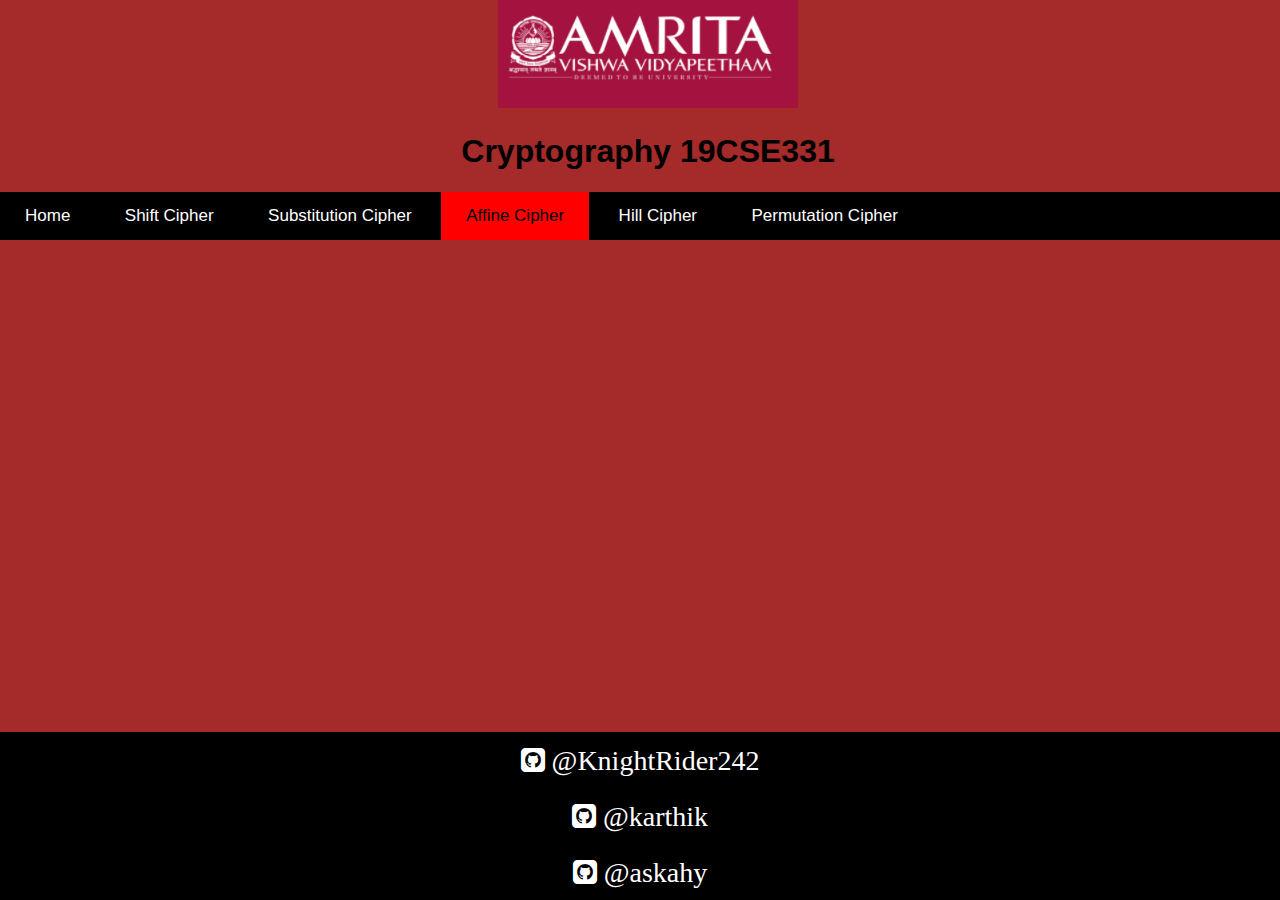
==== HTML/affine-cipher.html @ b705856c "Major UI modifications, addition of form in Shift-cipher" ====
<!DOCTYPE html>
<html lang="en">
<head>
    <meta charset="UTF-8">
    <meta http-equiv="X-UA-Compatible" content="IE=edge">
    <meta name="viewport" content="width=device-width, initial-scale=1.0">
    <link rel="stylesheet" type="text/css" href="../CSS/index.css">
    <link rel="stylesheet" href="https://cdnjs.cloudflare.com/ajax/libs/font-awesome/4.7.0/css/font-awesome.min.css">
    <title>Affine Cipher</title>
</head>
<body>
    <div style="padding-left:16px" id = "Head">
        <center><img src="../Images/logo.png" alt=""></center>
        <center><h1>Cryptography 19CSE331</h1></center>
        
    </div>

    <div class="topnav" id="myTopnav">
        <a href="../index.html" >Home</a>
        <a href="shift-cipher.html">Shift Cipher</a>
        <a href="substitution-cipher.html">Substitution Cipher</a>
        <a href="affine-cipher.html" class="active">Affine Cipher</a>
        <a href="hill-cipher.html">Hill Cipher</a>
        <a href="permutation-cipher.html">Permutation Cipher</a>
        <a href="javascript:void(0);" class="icon" onclick="myFunction()">
          <i class="fa fa-bars"></i>
        </a>
    </div>

    <div style="padding-left:16px">
    </div>

    <div class="footer">
        <a class="fa fa-github-square"   href="https://github.com/KnightRider242" style="font-size:28px" target="_blank"> @KnightRider242</a><br>
        <a class="fa fa-github-square"   href="karthik" style="font-size:28px" target="_blank"> @karthik</a><br>
        <a class="fa fa-github-square"   href="akshay" style="font-size:28px" target="_blank"> @askahy</a><br>
        </div>

    <script>
        function myFunction() {
          var x = document.getElementById("myTopnav");
          if (x.className === "topnav") {
            x.className += " responsive";
          } else {
            x.className = "topnav";
          }
        }
    </script>
    
</body>
</html>
---- CSS/index.css ----
body {
    margin: 0;
    font-family: Arial, Helvetica, sans-serif;
    background-color: brown;
  }
  
  .topnav {
    overflow: hidden;
    background-color: rgb(0, 0, 0);
    position: relative;
  }
  
  .topnav a {
    float: none;
    display: block;
    color: #f2f2f2;
    text-align: center;
    padding: 18px 20px;
    text-decoration: none;
    font-size: 17px;
    left: 50%;

  }
  
  .topnav a:hover {
    background-color: #ddd;
    color: black;
  }
  
  .topnav a.active {
    background-color: #ff0000;
    color: rgb(0, 0, 0);
  }
  
  .topnav .icon {
    display: none;
  }
  
  @media screen and (max-width: 600px) {
    .topnav a:not(:first-child) {display: none;}
    .topnav a.icon {
      float: right;
      display: block;
    }
  }
  
  @media screen and (max-width: 600px) {
    .topnav.responsive {position: relative;}
    .topnav.responsive .icon {
      position: absolute;
      right: 0;
      top: 0;
    }
    .topnav.responsive a {
      float: none;
      display: block;
      text-align: left;
    }
  }

  .footer {
    position: fixed;
    left: 0;
    bottom: 0;
    width: 100%;
    background-color: rgb(0, 0, 0);
    color: rgb(255, 0, 0);
    text-align: center;
  }

  #Head{
    background-color:  brown;
  }
  a:link, a:visited {
    background-color: #000000;
    color: white;
    padding: 14px 25px;
    text-align: center;
    text-decoration: none;
    display: inline-block;
  }
  
  a:hover, a:active {
    background-color: red;
  }

  input {
    width: 25%;
    padding: 12px 20px;
    margin: 8px 0;
    box-sizing: border-box;
  }
  label {
    display: inline-block;
    width: 140px;
    text-align: right;
    font-size: 50;
    color: white;
  }
  .button {
    background-color: black;
    border: none;
    color:red;
    padding: 20px;
    text-align: center;
    text-decoration: none;
    display: inline-block;
    font-size: 16px;
    margin: 4px 2px;
    cursor: pointer;
    border-radius: 12px;
  }
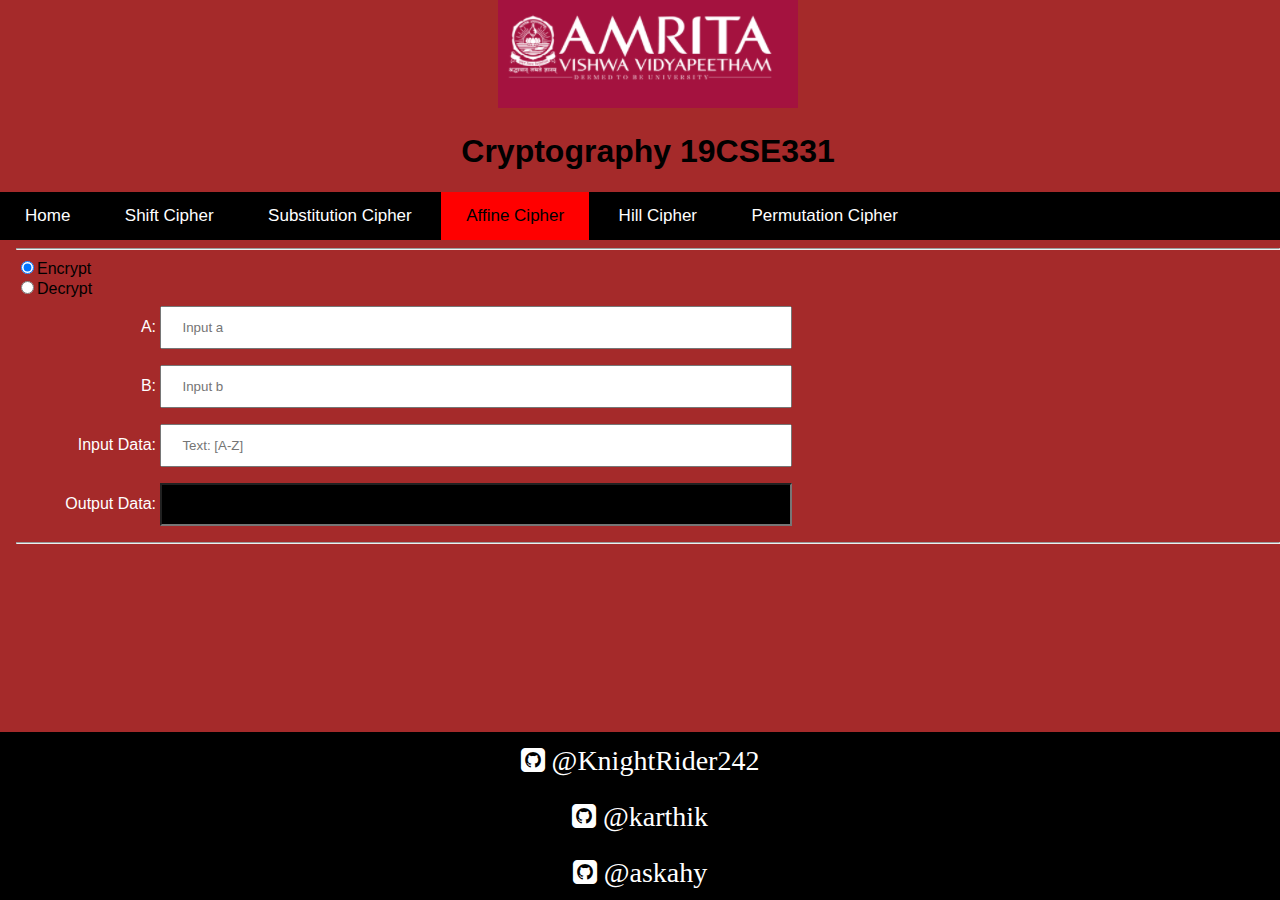
==== commit 50af6d64: "Affine FInal update" ====
--- a/HTML/affine-cipher.html
+++ b/HTML/affine-cipher.html
@@ -28,6 +28,31 @@
     </div>
 
     <div style="padding-left:16px">
+      <form>
+        <hr>
+        
+        <input type="radio" id="enc" name="select" value="Encrypt" value="" checked>Encrypt
+        <br>
+        <input type="radio" id="dec" name="select" value="Decrypt">Decrypt
+        
+        
+        
+        <br>
+        <label>A:</label>
+        <input onClick="this.select();" type="number" id="a" placeholder="Input a" >
+        <br>
+        <label>B:</label>
+        <input onClick="this.select();" type="number" id="b" placeholder="Input b" >
+        <br>
+        <label>Input Data:</label>
+        <input  onClick="this.select();" type="text" id="in" placeholder="Text: [A-Z]">
+        <br>
+        <label>Output Data:</label>
+        <input onClick="this.select();" type="text" id="out" value="" readonly style="background-color: black; color: red;">
+        
+        <hr>
+      </form>
+      <!--<p id="demo">"Temporary Area subject to change"</p>-->
     </div>
 
     <div class="footer">
@@ -46,6 +71,7 @@
           }
         }
     </script>
+    <script src="../js/affine.js"></script>
     
 </body>
 </html>
--- a/CSS/index.css
+++ b/CSS/index.css
@@ -84,12 +84,13 @@
     background-color: red;
   }
 
-  input {
-    width: 25%;
+  input[type=text],input[type=number]{
+    width: 50%;
     padding: 12px 20px;
     margin: 8px 0;
     box-sizing: border-box;
   }
+  
   label {
     display: inline-block;
     width: 140px;
@@ -97,7 +98,7 @@
     font-size: 50;
     color: white;
   }
-  .button {
+  .button ,input[type=button]{
     background-color: black;
     border: none;
     color:red;
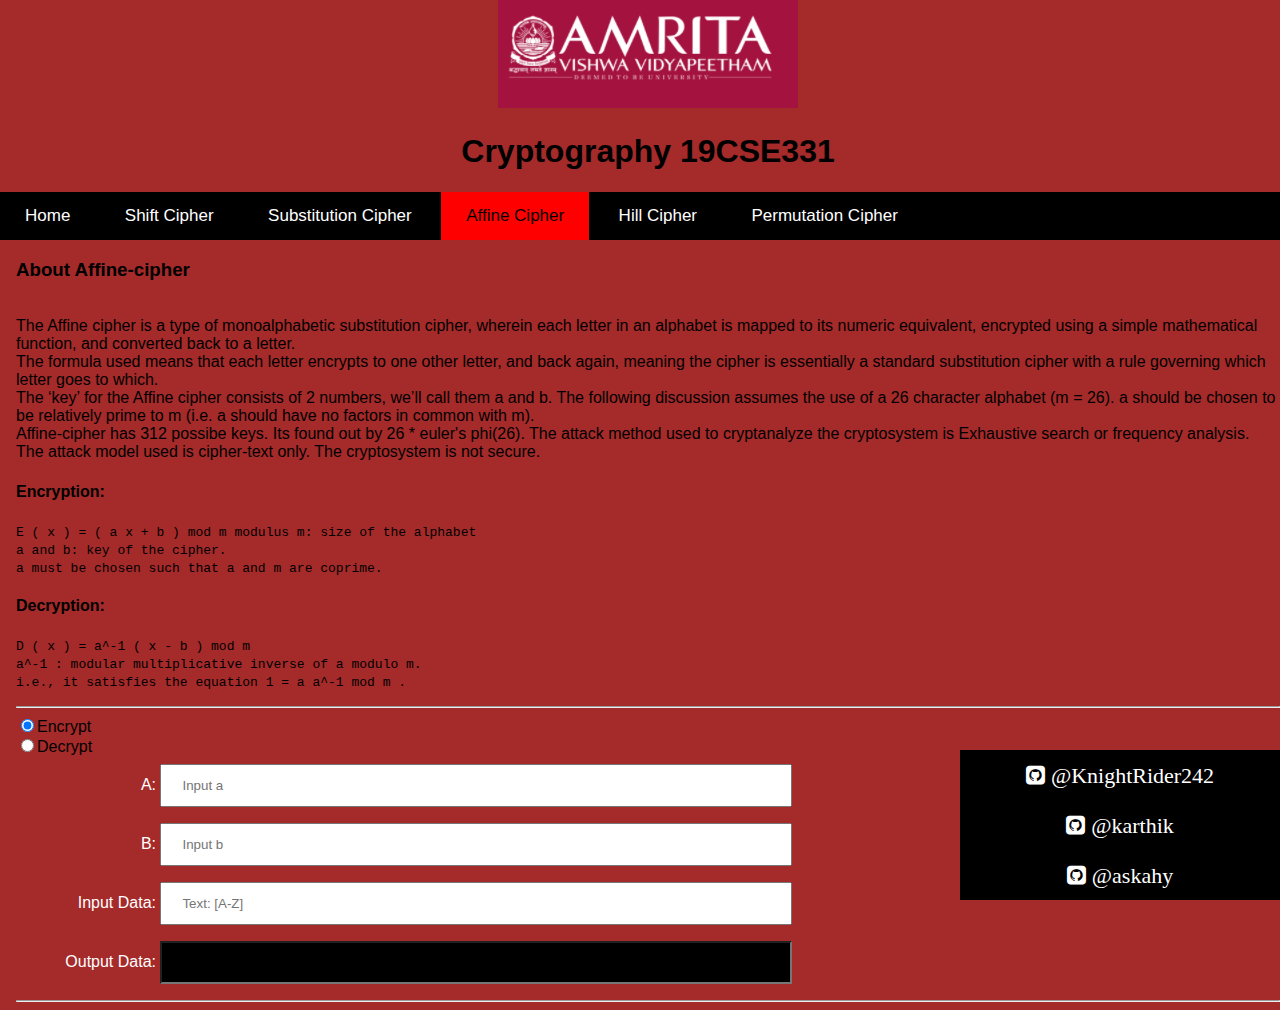
==== commit c9636617: "final udpdate from adharsh" ====
--- a/HTML/affine-cipher.html
+++ b/HTML/affine-cipher.html
@@ -25,6 +25,34 @@
         <a href="javascript:void(0);" class="icon" onclick="myFunction()">
           <i class="fa fa-bars"></i>
         </a>
+    </div>
+    <div style="padding-left:16px">
+      <p><h3>About Affine-cipher</h3>
+        <br>
+        The Affine cipher is a type of monoalphabetic substitution cipher, wherein each letter in an alphabet is mapped to its numeric equivalent, encrypted using a simple mathematical function, and converted back to a letter.
+        <br> 
+        The formula used means that each letter encrypts to one other letter, and back again, meaning the cipher is essentially a standard substitution cipher with a rule governing which letter goes to which. 
+        <br>
+        The ‘key’ for the Affine cipher consists of 2 numbers, we’ll call them a and b. The following discussion assumes the use of a 26 character alphabet (m = 26). a should be chosen to be relatively prime to m (i.e. a should have no factors in common with m). 
+        <br>
+        Affine-cipher has 312 possibe keys. Its found out by 26 * euler's phi(26). The attack method used to cryptanalyze the cryptosystem is Exhaustive search or frequency analysis. <br>
+        The attack model used is cipher-text only. The cryptosystem is not secure. 
+        <h4>Encryption:</h4>
+        <code>
+          E ( x ) = ( a x + b ) mod m 
+          modulus m: size of the alphabet <br>
+          a and b: key of the cipher. <br>
+          a must be chosen such that a and m are coprime.
+        </code>
+        <br>
+        <h4>Decryption:</h4>
+        <code>
+          D ( x ) = a^-1 ( x - b ) mod m <br>
+          a^-1 : modular multiplicative inverse of a modulo m. <br> i.e., it satisfies the equation
+          1 = a a^-1 mod m .
+        </code>
+        <br>
+    </p>
     </div>
 
     <div style="padding-left:16px">
@@ -56,10 +84,10 @@
     </div>
 
     <div class="footer">
-        <a class="fa fa-github-square"   href="https://github.com/KnightRider242" style="font-size:28px" target="_blank"> @KnightRider242</a><br>
-        <a class="fa fa-github-square"   href="karthik" style="font-size:28px" target="_blank"> @karthik</a><br>
-        <a class="fa fa-github-square"   href="akshay" style="font-size:28px" target="_blank"> @askahy</a><br>
-        </div>
+        <a class="fa fa-github-square"   href="https://github.com/KnightRider242" style="font-size:22px" target="_blank"> @KnightRider242</a><br>
+        <a class="fa fa-github-square"   href="karthik" style="font-size:22px" target="_blank"> @karthik</a><br>
+        <a class="fa fa-github-square"   href="akshay" style="font-size:22px" target="_blank"> @askahy</a><br>
+    </div>
 
     <script>
         function myFunction() {
--- a/CSS/index.css
+++ b/CSS/index.css
@@ -60,9 +60,9 @@
 
   .footer {
     position: fixed;
-    left: 0;
+    right: 0;
     bottom: 0;
-    width: 100%;
+    width: 25%;
     background-color: rgb(0, 0, 0);
     color: rgb(255, 0, 0);
     text-align: center;
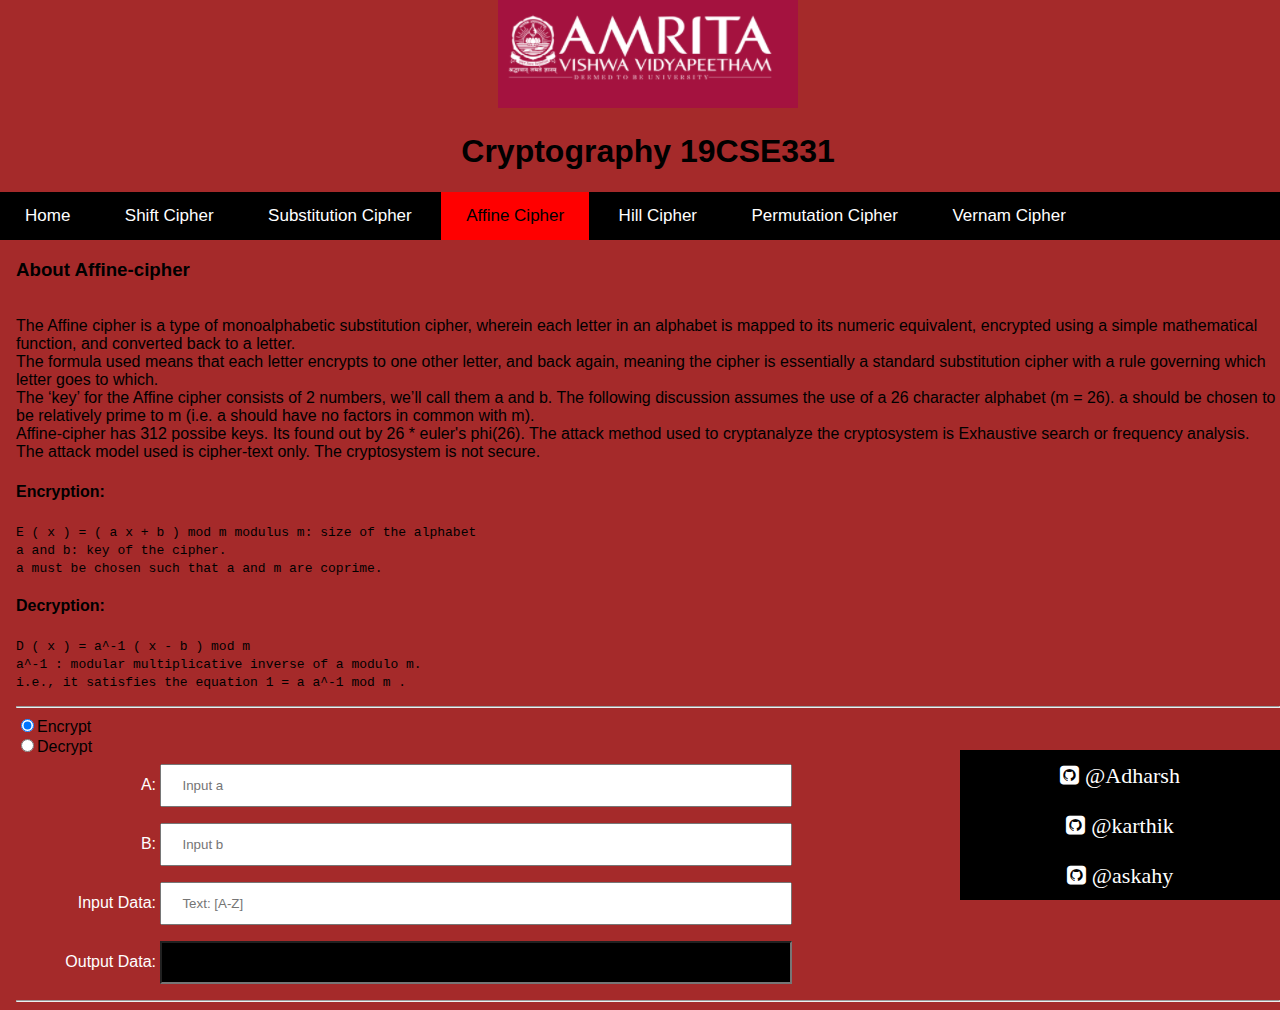
==== commit a1100633: "minor updates" ====
--- a/HTML/affine-cipher.html
+++ b/HTML/affine-cipher.html
@@ -22,6 +22,7 @@
         <a href="affine-cipher.html" class="active">Affine Cipher</a>
         <a href="hill-cipher.html">Hill Cipher</a>
         <a href="permutation-cipher.html">Permutation Cipher</a>
+        <a href="vernam-cipher.html">Vernam Cipher</a>
         <a href="javascript:void(0);" class="icon" onclick="myFunction()">
           <i class="fa fa-bars"></i>
         </a>
@@ -84,8 +85,8 @@
     </div>
 
     <div class="footer">
-        <a class="fa fa-github-square"   href="https://github.com/KnightRider242" style="font-size:22px" target="_blank"> @KnightRider242</a><br>
-        <a class="fa fa-github-square"   href="karthik" style="font-size:22px" target="_blank"> @karthik</a><br>
+        <a class="fa fa-github-square"   href="https://github.com/KnightRider242" style="font-size:22px" target="_blank"> @Adharsh</a><br>
+        <a class="fa fa-github-square"   href="https://github.com/karthik261201" style="font-size:22px" target="_blank"> @karthik</a><br>
         <a class="fa fa-github-square"   href="akshay" style="font-size:22px" target="_blank"> @askahy</a><br>
     </div>
 
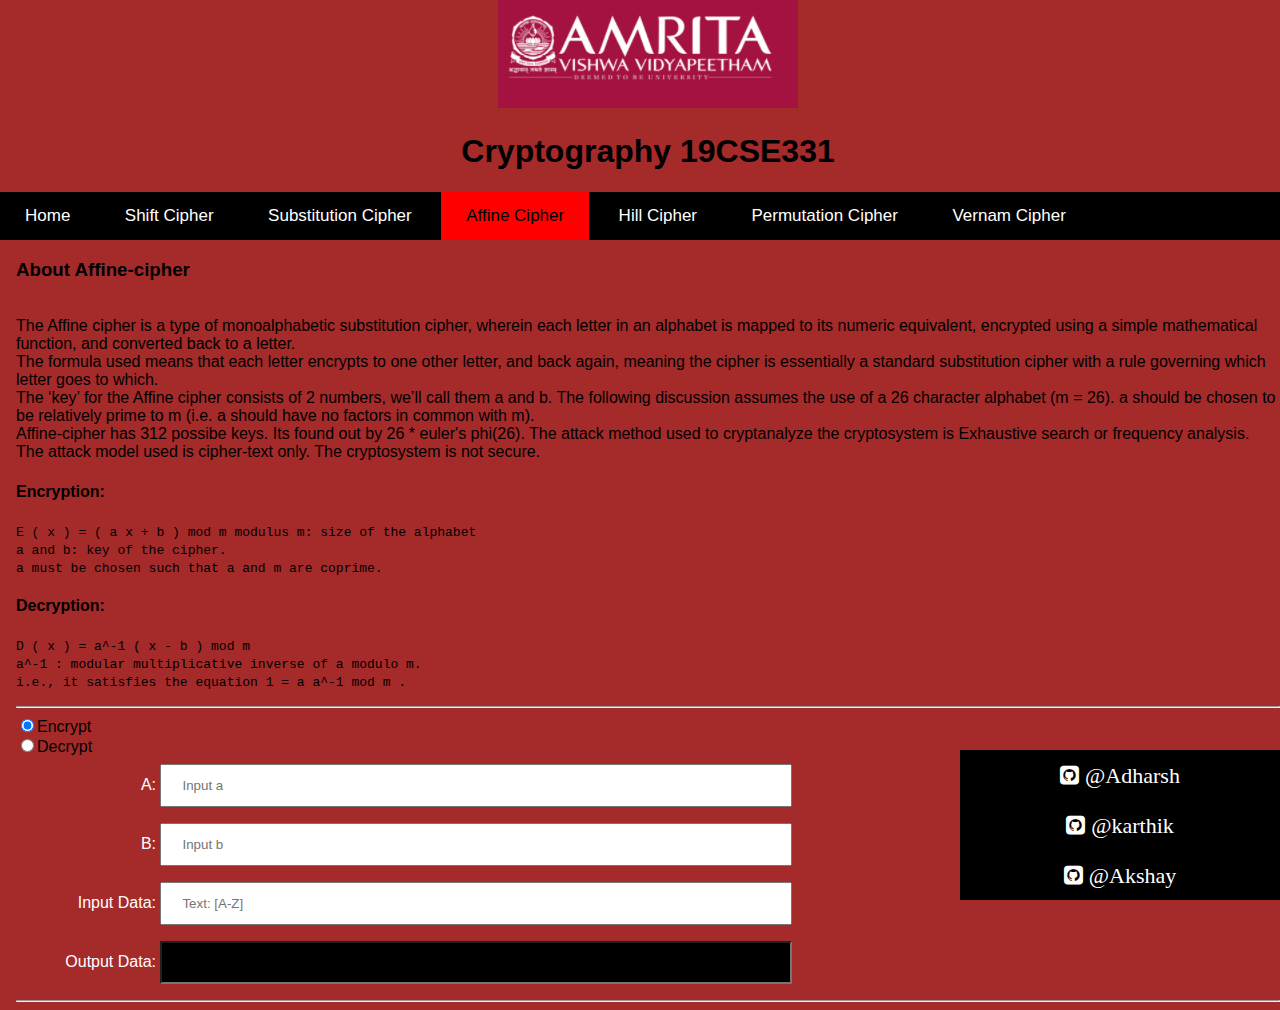
==== commit 0a2d71a2: "name and git link" ====
--- a/HTML/affine-cipher.html
+++ b/HTML/affine-cipher.html
@@ -87,7 +87,7 @@
     <div class="footer">
         <a class="fa fa-github-square"   href="https://github.com/KnightRider242" style="font-size:22px" target="_blank"> @Adharsh</a><br>
         <a class="fa fa-github-square"   href="https://github.com/karthik261201" style="font-size:22px" target="_blank"> @karthik</a><br>
-        <a class="fa fa-github-square"   href="akshay" style="font-size:22px" target="_blank"> @askahy</a><br>
+        <a class="fa fa-github-square"   href="https://github.com/Akshay3960" style="font-size:22px" target="_blank"> @Akshay</a><br>
     </div>
 
     <script>
